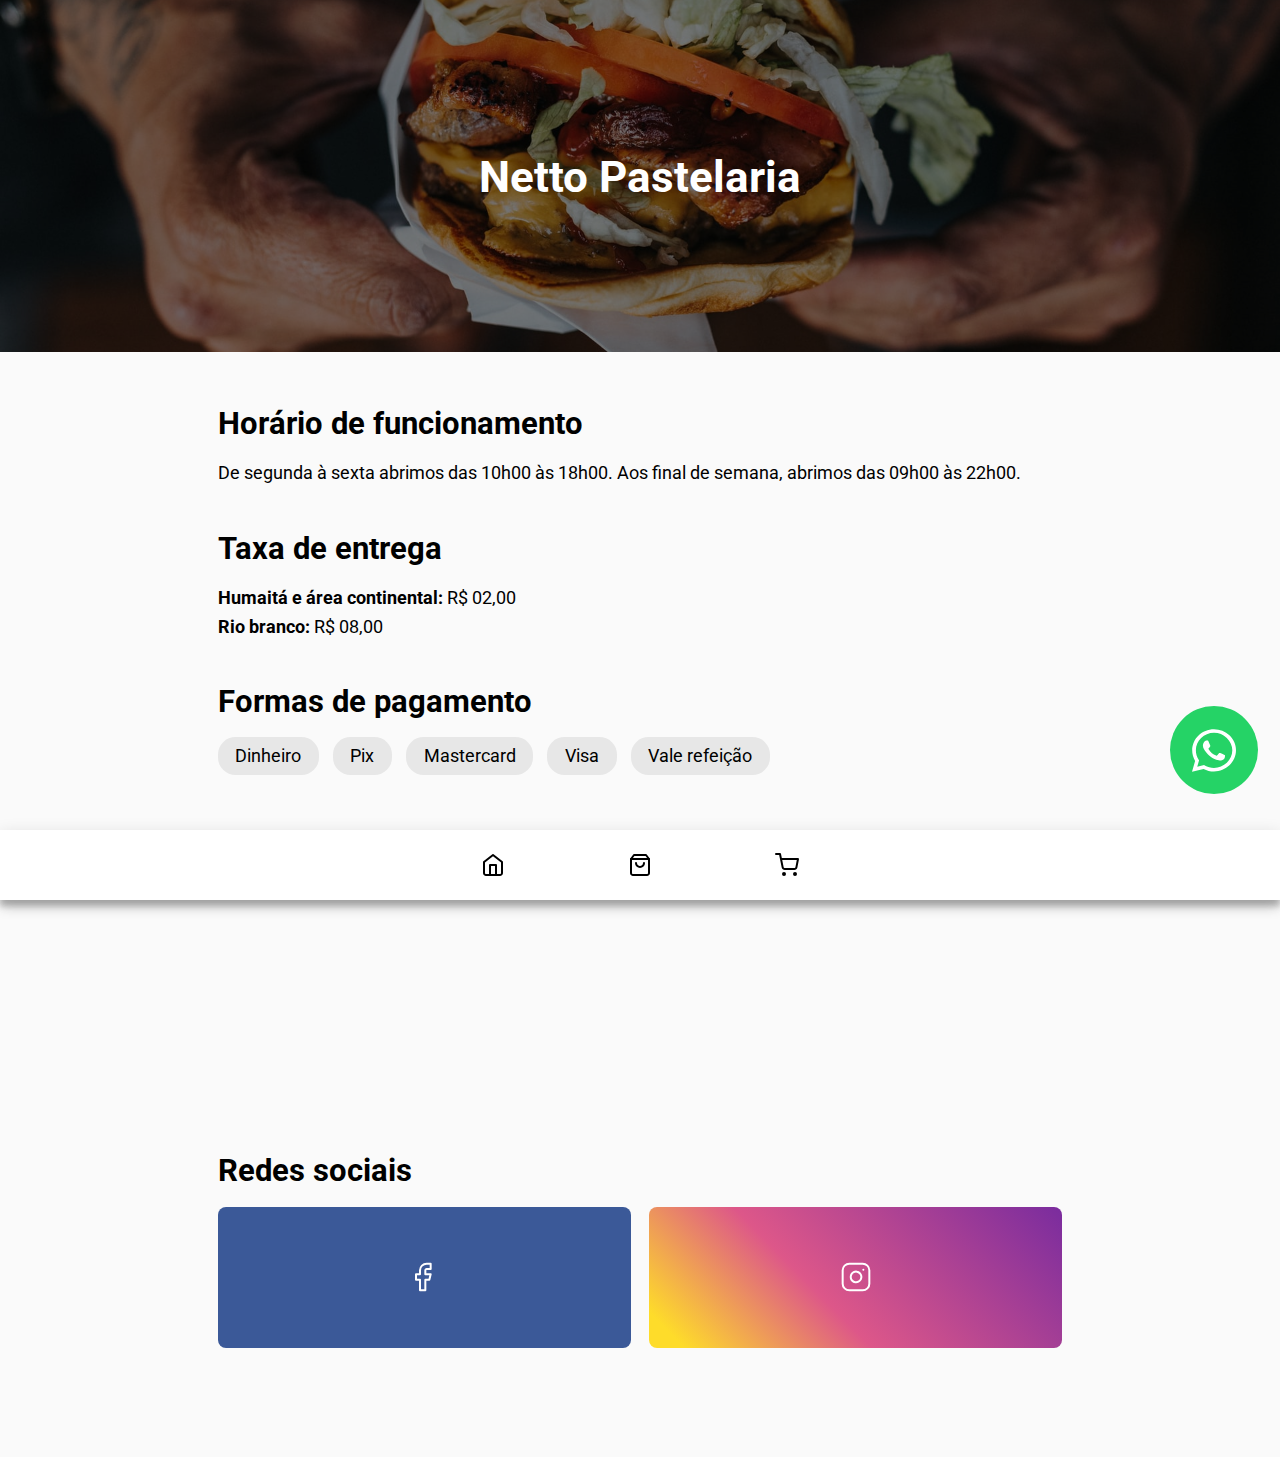
==== index.html @ eacde0e0 "front-end" ====
<!DOCTYPE html>
<html lang="pt-BR">

<head>
  <meta charset="UTF-8">
  <meta name="author" content="@rbmelolima" />
  <!-- About -->
  <meta name="description" content="" />
  <meta name="keywords" content="">
  <link rel="shortcut icon" href="" />
  <meta name="viewport" content="width=device-width, initial-scale=1.0">
  <!-- Fonts -->
  <link rel="preconnect" href="https://fonts.gstatic.com">
  <link href="https://fonts.googleapis.com/css2?family=Roboto:wght@400;700&display=swap" rel="stylesheet">
  <!-- Styles -->
  <link rel="stylesheet" href="./src/css/reset.css" rel="preload" />
  <link rel="stylesheet" href="./src/css/global.css" rel="preload" />
  <!-- Page -->
  <title>Netto Pastelaria</title>
</head>

<body>
  <!-- Botão flutuante do Whatsapp -->
  <a href="https://api.whatsapp.com/send?phone=5513988282873&text=Olá" name="Abrir whatsapp!"
    class="position-absolute-whatsapp">
    <img src="./src/images/whatsapp.svg" alt="Whatsapp" />
  </a>

  <!-- Barra de navegação inferior -->
  <div class="bottomNavigationBar">
    <div class="center">
      <a href="index.html" title="Início"> <img src="./src/images/home.svg" alt="Início"></a>
      <a href="produtos.html" title="Produtos"> <img src="./src/images/product.svg" alt="Produtos"></a>
      <a href="carrinho.html" title="Carrinho"> <img src="./src/images/cart.svg" alt="Carrinho"></a>
    </div>
  </div>

  <header>
    <div class="image" style="background-image: url(./src/images/capa.jpg);">
      <div class="overlay-black">
        <div class="content">
          <img src="https://www.flaticon.com/svg/vstatic/svg/3969/3969778.svg?token=exp=1613776286~hmac=c31beb31ffb1f8995a45b10fb9598d1c" alt="">
          <h1>Netto Pastelaria</h1>
        </div>
      </div>
    </div>
  </header>

  <main class="app-width">
    <section>
      <h3>Horário de funcionamento</h3>
      <p>De segunda à sexta abrimos das 10h00 às 18h00. Aos final de semana, abrimos das 09h00 às 22h00.</p>
    </section>

    <section>
      <h3>Taxa de entrega</h3>
      <p><strong>Humaitá e área continental: </strong>R$ 02,00</p>
      <p><strong>Rio branco: </strong>R$ 08,00</p>
    </section>

    <section>
      <h3>Formas de pagamento</h3>
      <div class="payment-container">
        <span class="payment-chip">Dinheiro</span>
        <span class="payment-chip">Pix</span>
        <span class="payment-chip">Mastercard</span>
        <span class="payment-chip">Visa</span>
        <span class="payment-chip">Vale refeição</span>
      </div>
    </section>

    <section>
      <h3>Endereço</h3>

      <iframe
        src="https://www.google.com/maps/embed?pb=!1m18!1m12!1m3!1d911.5712489781821!2d-46.45730337077462!3d-23.950360273398342!2m3!1f0!2f0!3f0!3m2!1i1024!2i768!4f13.1!3m3!1m2!1s0x94ce1972f97ffc8f%3A0xd7c44877459ef1df!2sR.%20Quarenta%20e%20Seis%2C%2013%20-%20Conjunto%20Residencial%20Humait%C3%A1%2C%20S%C3%A3o%20Vicente%20-%20SP%2C%2011349-330!5e0!3m2!1spt-BR!2sbr!4v1613091747824!5m2!1spt-BR!2sbr"
        frameborder="0" style="border:0;" allowfullscreen="" aria-hidden="false" tabindex="0"></iframe>
    </section>

    <section>
      <h3>Redes sociais</h3>

      <div class="social-media-container">
        <div class="social-media-facebook">
          <img src="./src/images/facebook.svg" alt="Facebook">
        </div>
        <div class="social-media-instagram">
          <img src="./src/images/instagram.svg" alt="Instagram">
        </div>
      </div>
    </section>
  </main>

  <footer></footer>
</body>

</html>
---- src/css/global.css ----
:root {
  --background: #fafafa;
  --text-primary: #000000;
  --text-secundary: #424242;
  --red: #FC0202;
  --green: #0ACF83;
  --whatsapp: #25d366;
  --facebook: #3B5998;
  --instagram: linear-gradient(225.4deg, #7A2C9E 0%, #DD5789 59.47%, #FEDC2A 93.59%);
  --chip-color: #E7E7E7;
  font-size: 100%;  
}

@media screen and (min-width: 1024px) {
  :root {   
    font-size: 110%;  
  }
}

/* HTML ELEMENTS  ------------------------------------------------ */
body {
  width: 100%;
  max-width: 100%;  
  min-height: 100vh;
  background-color: var(--background);
  position: relative;
  font-family: "Roboto";
}

main {
  position: relative;
  padding: 0 1rem 5rem 1rem;
  display: flex;
  flex-direction: column;  
}

main > section {
  margin: 1.2rem 0;
}

main > section:first-child {
  margin-top: 3rem;
}

main section iframe {
  width: 100%;
  height: 12.5rem;
}

p {
  line-height: 1.6rem;
}

strong {
  font-weight: bold;
}

button {
  outline: none;
}

/* CLASS ------------------------------------------------ */

.app-width {
  max-width: 50rem;
  width: 100%;
  margin: 0 auto;      
}

.row {
  display: flex;
  flex-direction: row;
  justify-items: center;
  align-items: center;
  flex-grow: 1;
}

.hidden {
  display: none;
}

/* OTHER COMPONENTS ------------------------------------------------ */
.position-absolute-whatsapp {
  position: fixed;
  bottom: 6rem;
  left: calc(100% - 6.25rem);
  background-color: var(--whatsapp);
  width: 5rem;
  height: 5rem;
  border-radius: 100%;
  display: flex;
  justify-content: center;
  align-items: center;
  z-index: 10;
  transition: all ease-in-out 0.4s;
}

.position-absolute-whatsapp img {
  width: 2.5rem;
  height: auto;
}

/* Chips de formas de pagamento */
.payment-container {
  display: flex;
  flex-wrap: wrap;
  justify-content: flex-start;  
}

.payment-container .payment-chip {
  display: flex;
  align-items: center;
  justify-content: center;
  text-align: center;
  padding: 0.5rem 1rem;
  border-radius: 1rem;
  background-color: var(--chip-color);
  margin-right: 0.8rem;
  margin-bottom: 0.8rem;
}

/* Redes sociais */
.social-media-container {
  display: grid;
  grid-template-columns: 1fr 1fr;
  gap: 1rem;
}

.social-media-facebook,
.social-media-instagram {
  width: 100%;
  display: flex;
  justify-content: center;
  align-items: center;
  border-radius: 8px;
  padding: 2rem 0;
  min-height: 8rem;
}

.social-media-facebook {
  background: var(--facebook);
}

.social-media-instagram  {
  background: var(--instagram);
}

header {
  width: 100%;
}

header .image{
  width: 100%;  
  z-index: 1;
  background-position: center;
  background-size: cover;
  background-repeat: no-repeat;
  height: 20rem; 
}

header .overlay-black {
  width: 100%;
  height: 100%;  
  z-index: 2;  
  background: rgba(0, 0, 0, 0.5);
  display: flex;
  align-items: center;
  justify-content: center;
  text-align: center;
  color: #fff;
}

header .content img {
  max-width: 10rem;
}

.bottomNavigationBar {
  position: fixed;
  bottom: 0;
  background: #FFFFFF;
  box-shadow: 0px 9.28571px 11.6071px rgba(0, 0, 0, 0.14), 0px 3.48214px 16.25px rgba(0, 0, 0, 0.12), 0px 5.80357px 5.80357px rgba(0, 0, 0, 0.2);
  z-index: 99;
  width: 100%;
  display: flex;
  justify-content: center;
  height: 4.0rem;
}

.bottomNavigationBar .center {
  max-width: 25rem;
  width: 100%;
  margin: 0 auto;
  display: grid;
  grid-template-columns: 1fr 1fr 1fr;
  align-items: center;
  justify-content: center;
}

.bottomNavigationBar a {
  display: flex;
  align-items: center;
  justify-content: center;
  width: 100%;
  height: 100%;
  background-color: transparent;
  transition: all 0.3s linear;
  outline: none;
  text-decoration: none;
}

.bottomNavigationBar a:active,
.bottomNavigationBar a:hover {
  background-color: #dfdfdf;
}
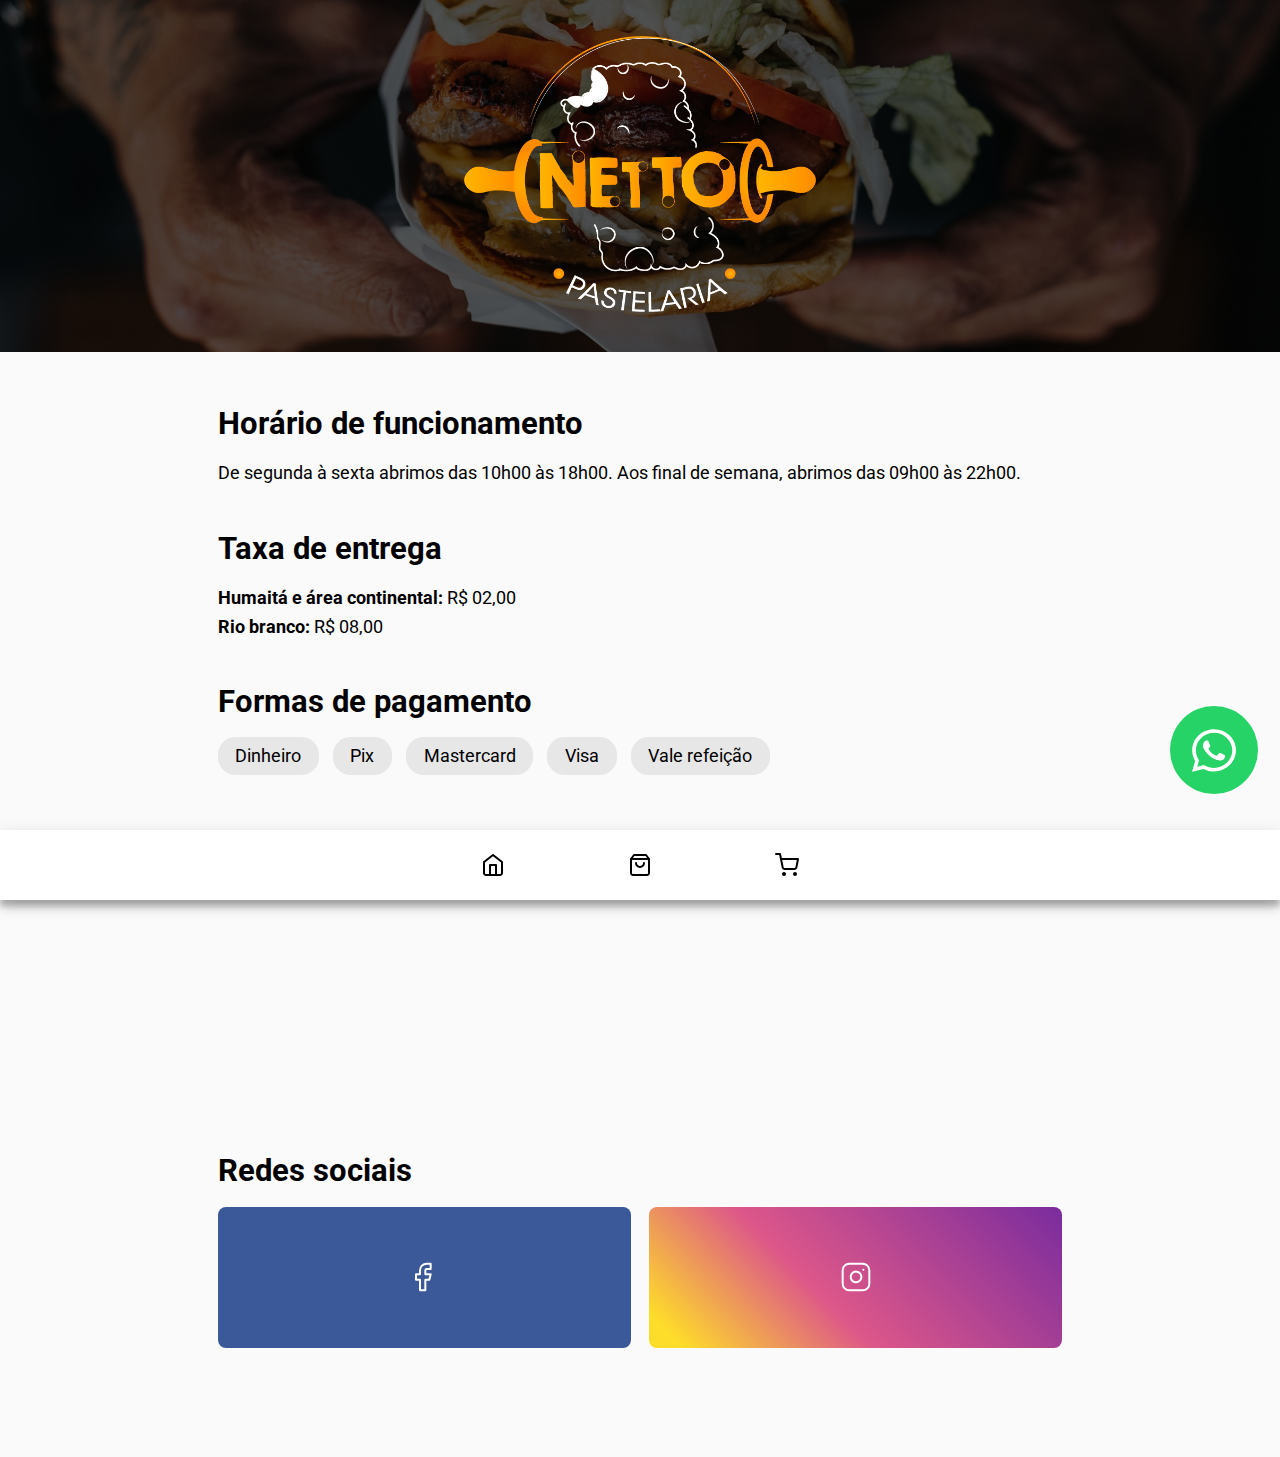
==== commit 784eb493: "Adição dos logos e do modal de imagem" ====
--- a/index.html
+++ b/index.html
@@ -33,13 +33,13 @@
       <a href="produtos.html" title="Produtos"> <img src="./src/images/product.svg" alt="Produtos"></a>
       <a href="carrinho.html" title="Carrinho"> <img src="./src/images/cart.svg" alt="Carrinho"></a>
     </div>
-  </div>
+  </div>  
 
   <header>
     <div class="image" style="background-image: url(./src/images/capa.jpg);">
       <div class="overlay-black">
         <div class="content">
-          <img src="https://www.flaticon.com/svg/vstatic/svg/3969/3969778.svg?token=exp=1613776286~hmac=c31beb31ffb1f8995a45b10fb9598d1c" alt="">
+          <img src="./src/images/logo (1).png" alt="">
           <h1>Netto Pastelaria</h1>
         </div>
       </div>
--- a/src/css/global.css
+++ b/src/css/global.css
@@ -162,7 +162,7 @@
   width: 100%;
   height: 100%;  
   z-index: 2;  
-  background: rgba(0, 0, 0, 0.5);
+  background: rgba(0, 0, 0, 0.65);
   display: flex;
   align-items: center;
   justify-content: center;
@@ -171,7 +171,11 @@
 }
 
 header .content img {
-  max-width: 10rem;
+  max-width: 20rem;
+}
+
+header .content h1{
+  display: none;
 }
 
 .bottomNavigationBar {
@@ -213,3 +217,72 @@
   background-color: #dfdfdf;
 }
 
+/*Modal*/
+.modal {
+  display: none; 
+  position: fixed; 
+  z-index: 99; 
+  padding-top: 100px; 
+  left: 0;
+  top: 0;
+  width: 100%;
+  height: 100%; 
+  overflow: auto; 
+  background-color: rgb(0,0,0); 
+  background-color: rgba(0,0,0,0.9);
+}
+
+/* Modal Content (Image) */
+.modal-content {
+  margin: auto;
+  display: block; 
+  max-width: 700px;
+  width: 80%;
+}
+
+/* Caption of Modal Image (Image Text) - Same Width as the Image */
+#caption {
+  margin: auto;
+  display: block;
+  width: 80%;
+  max-width: 700px;
+  text-align: center;
+  color: #ccc;
+  padding: 10px 0;
+  height: 150px;
+}
+
+/* Add Animation - Zoom in the Modal */
+.modal-content, #caption {
+  animation-name: zoom;
+  animation-duration: 0.6s;
+}
+
+@keyframes zoom {
+  from {transform:scale(0)}
+  to {transform:scale(1)}
+}
+
+/* The Close Button */
+.close {
+  position: absolute;
+  top: 15px;
+  right: 35px;
+  color: #f1f1f1;
+  font-size: 40px;
+  font-weight: bold;
+  transition: 0.3s;
+}
+
+.close:hover,
+.close:focus {
+  color: #bbb;
+  text-decoration: none;
+  cursor: pointer;
+}
+
+@media only screen and (max-width: 700px){
+  .modal-content {
+    width: 95%;
+  }
+}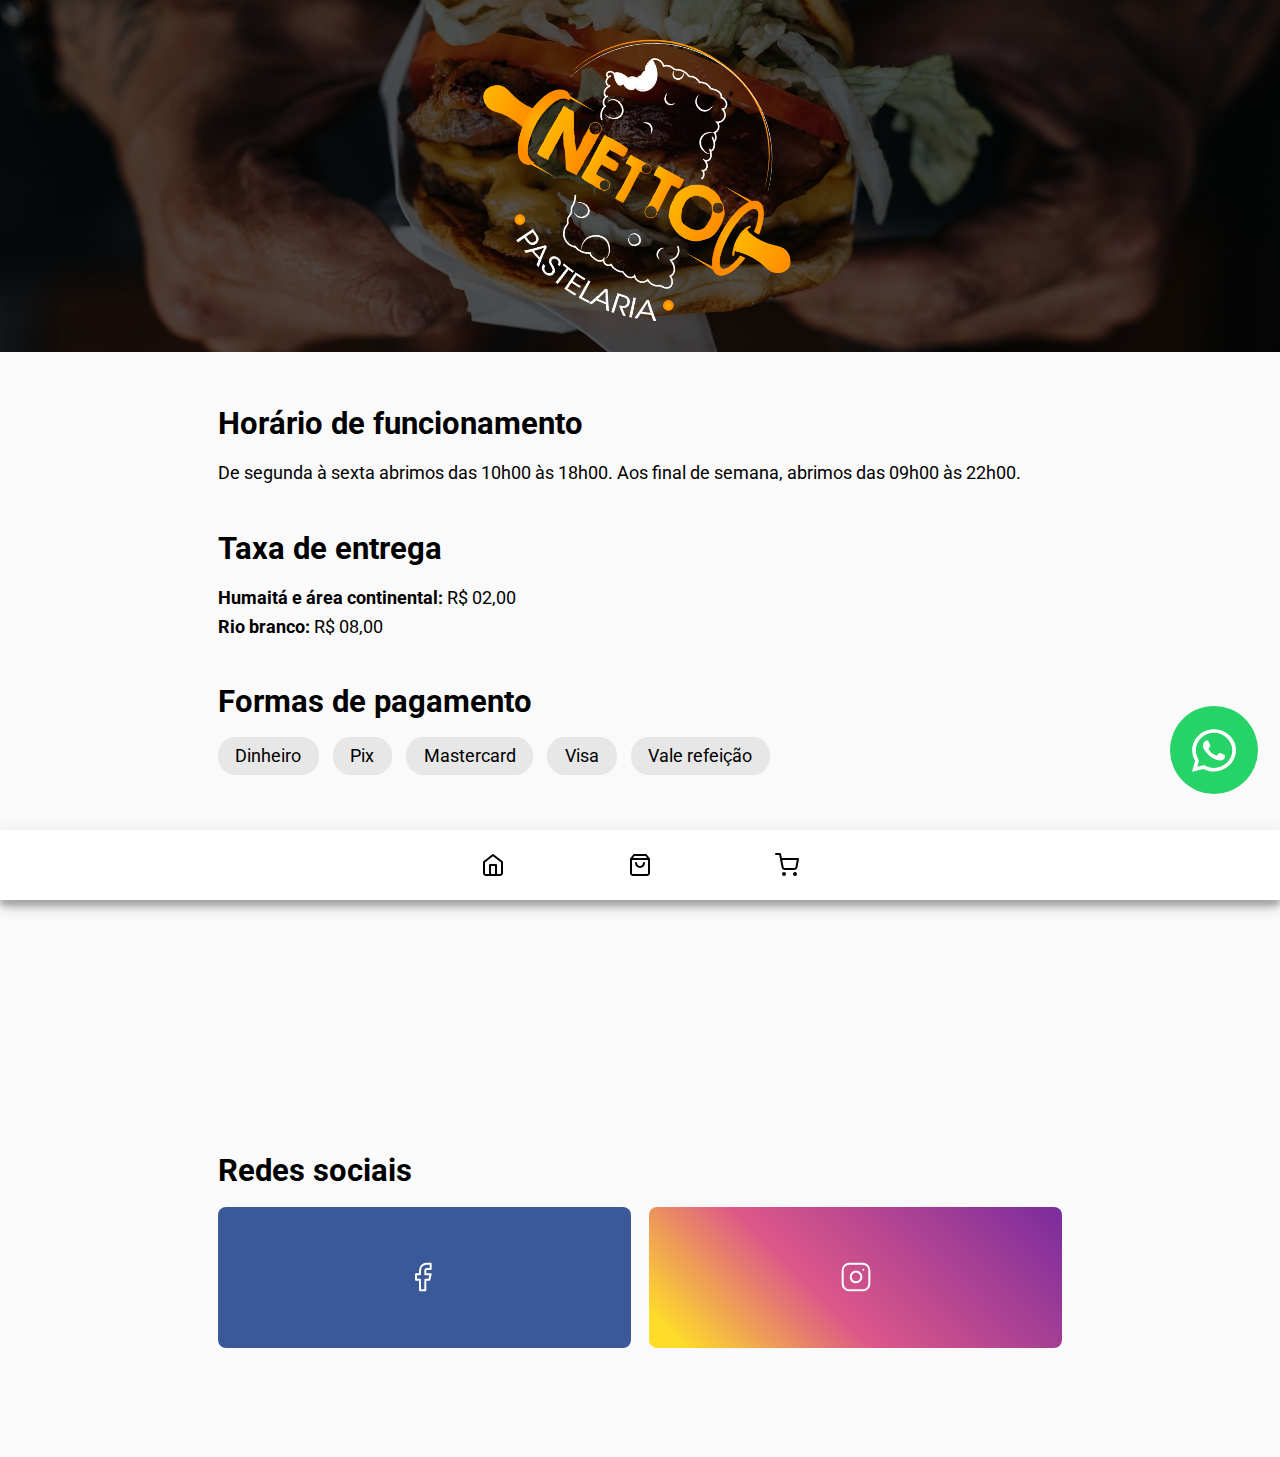
==== commit 1bb1a068: "Adicionando o scrollspy" ====
--- a/index.html
+++ b/index.html
@@ -13,8 +13,7 @@
   <link rel="preconnect" href="https://fonts.gstatic.com">
   <link href="https://fonts.googleapis.com/css2?family=Roboto:wght@400;700&display=swap" rel="stylesheet">
   <!-- Styles -->
-  <link rel="stylesheet" href="./src/css/reset.css" rel="preload" />
-  <link rel="stylesheet" href="./src/css/global.css" rel="preload" />
+  <link rel="stylesheet" href="./src/css/style.css" rel="preload" />  
   <!-- Page -->
   <title>Netto Pastelaria</title>
 </head>
--- a/src/css/style.css
+++ b/src/css/style.css
@@ -0,0 +1,4 @@
+@import './reset.css';
+@import './global.css';
+@import './product.css';
+@import './cart.css';